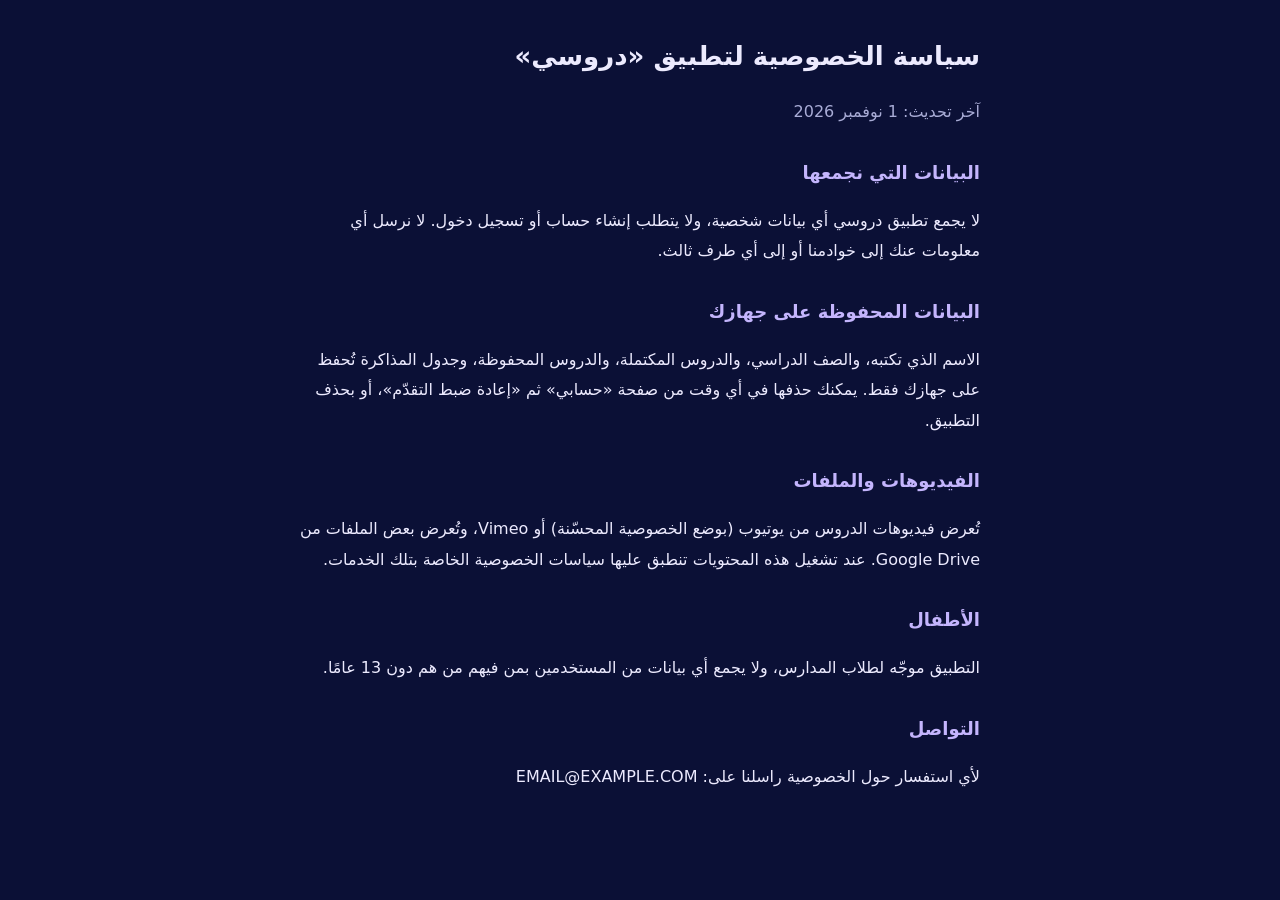
==== privacy.html @ b88fabf0 "Add files via upload" ====
<!doctype html>
<html lang="ar" dir="rtl">
<head>
<meta charset="utf-8">
<meta name="viewport" content="width=device-width,initial-scale=1">
<title>سياسة الخصوصية – دروسي</title>
<style>
:root{color-scheme:dark}
body{margin:0;background:#0b1036;color:#eceafe;font-family:"Tajawal",system-ui,sans-serif;line-height:1.9}
main{max-width:680px;margin:0 auto;padding:32px max(18px,env(safe-area-inset-right)) 48px max(18px,env(safe-area-inset-left))}
h1{font-size:26px;margin:0 0 4px}h2{font-size:18px;margin:28px 0 6px;color:#c4b5fd}
.muted{color:#a9acd6}a{color:#c4b5fd}
</style>
</head>
<body>
<main>
<h1>سياسة الخصوصية لتطبيق «دروسي»</h1>
<p class="muted">آخر تحديث: 1 نوفمبر 2026</p>

<h2>البيانات التي نجمعها</h2>
<p>لا يجمع تطبيق دروسي أي بيانات شخصية، ولا يتطلب إنشاء حساب أو تسجيل دخول. لا نرسل أي معلومات عنك إلى خوادمنا أو إلى أي طرف ثالث.</p>

<h2>البيانات المحفوظة على جهازك</h2>
<p>الاسم الذي تكتبه، والصف الدراسي، والدروس المكتملة، والدروس المحفوظة، وجدول المذاكرة تُحفظ على جهازك فقط. يمكنك حذفها في أي وقت من صفحة «حسابي» ثم «إعادة ضبط التقدّم»، أو بحذف التطبيق.</p>

<h2>الفيديوهات والملفات</h2>
<p>تُعرض فيديوهات الدروس من يوتيوب (بوضع الخصوصية المحسّنة) أو Vimeo، وتُعرض بعض الملفات من Google Drive. عند تشغيل هذه المحتويات تنطبق عليها سياسات الخصوصية الخاصة بتلك الخدمات.</p>

<h2>الأطفال</h2>
<p>التطبيق موجّه لطلاب المدارس، ولا يجمع أي بيانات من المستخدمين بمن فيهم من هم دون 13 عامًا.</p>

<h2>التواصل</h2>
<p>لأي استفسار حول الخصوصية راسلنا على: <span id="mail">EMAIL@EXAMPLE.COM</span></p>
</main>
</body>
</html>
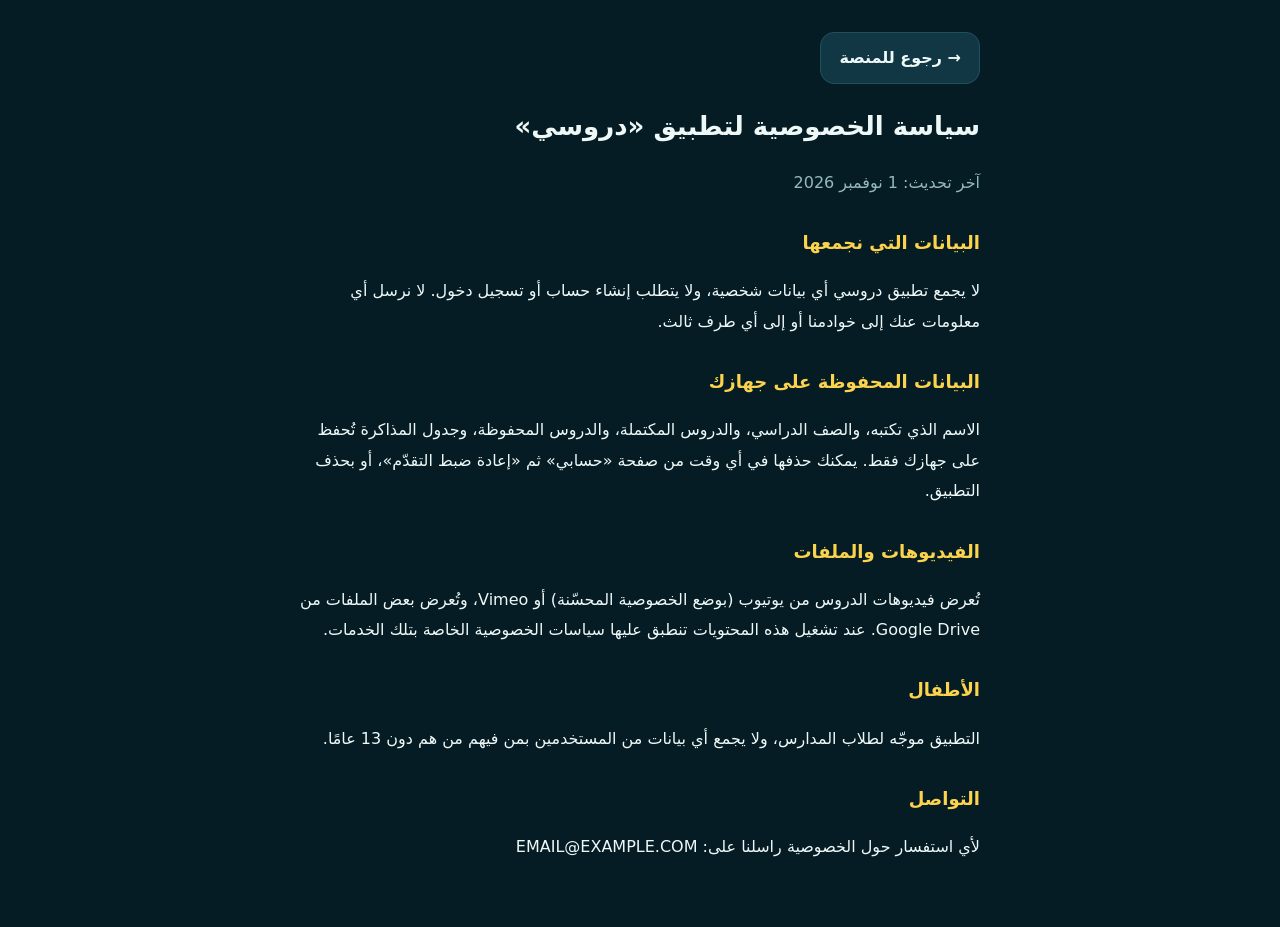
==== commit 21d4a3ea: "Add files via upload" ====
--- a/privacy.html
+++ b/privacy.html
@@ -6,14 +6,16 @@
 <title>سياسة الخصوصية – دروسي</title>
 <style>
 :root{color-scheme:dark}
-body{margin:0;background:#0b1036;color:#eceafe;font-family:"Tajawal",system-ui,sans-serif;line-height:1.9}
+body{margin:0;background:#061c24;color:#eef8f7;font-family:"Tajawal",system-ui,sans-serif;line-height:1.9}
 main{max-width:680px;margin:0 auto;padding:32px max(18px,env(safe-area-inset-right)) 48px max(18px,env(safe-area-inset-left))}
-h1{font-size:26px;margin:0 0 4px}h2{font-size:18px;margin:28px 0 6px;color:#c4b5fd}
-.muted{color:#a9acd6}a{color:#c4b5fd}
+h1{font-size:26px;margin:0 0 4px}h2{font-size:18px;margin:28px 0 6px;color:#fcd34d}
+.muted{color:#97b8bf}a{color:#fcd34d}
+.back{display:inline-flex;align-items:center;gap:6px;margin-bottom:18px;padding:10px 18px;border-radius:14px;background:#123744;border:1px solid #21505d;color:#eef8f7;text-decoration:none;font-weight:700;font-size:16px}
 </style>
 </head>
 <body>
 <main>
+<a class="back" href="./" onclick="if(history.length>1){history.back();return false}">→ رجوع للمنصة</a>
 <h1>سياسة الخصوصية لتطبيق «دروسي»</h1>
 <p class="muted">آخر تحديث: 1 نوفمبر 2026</p>
 
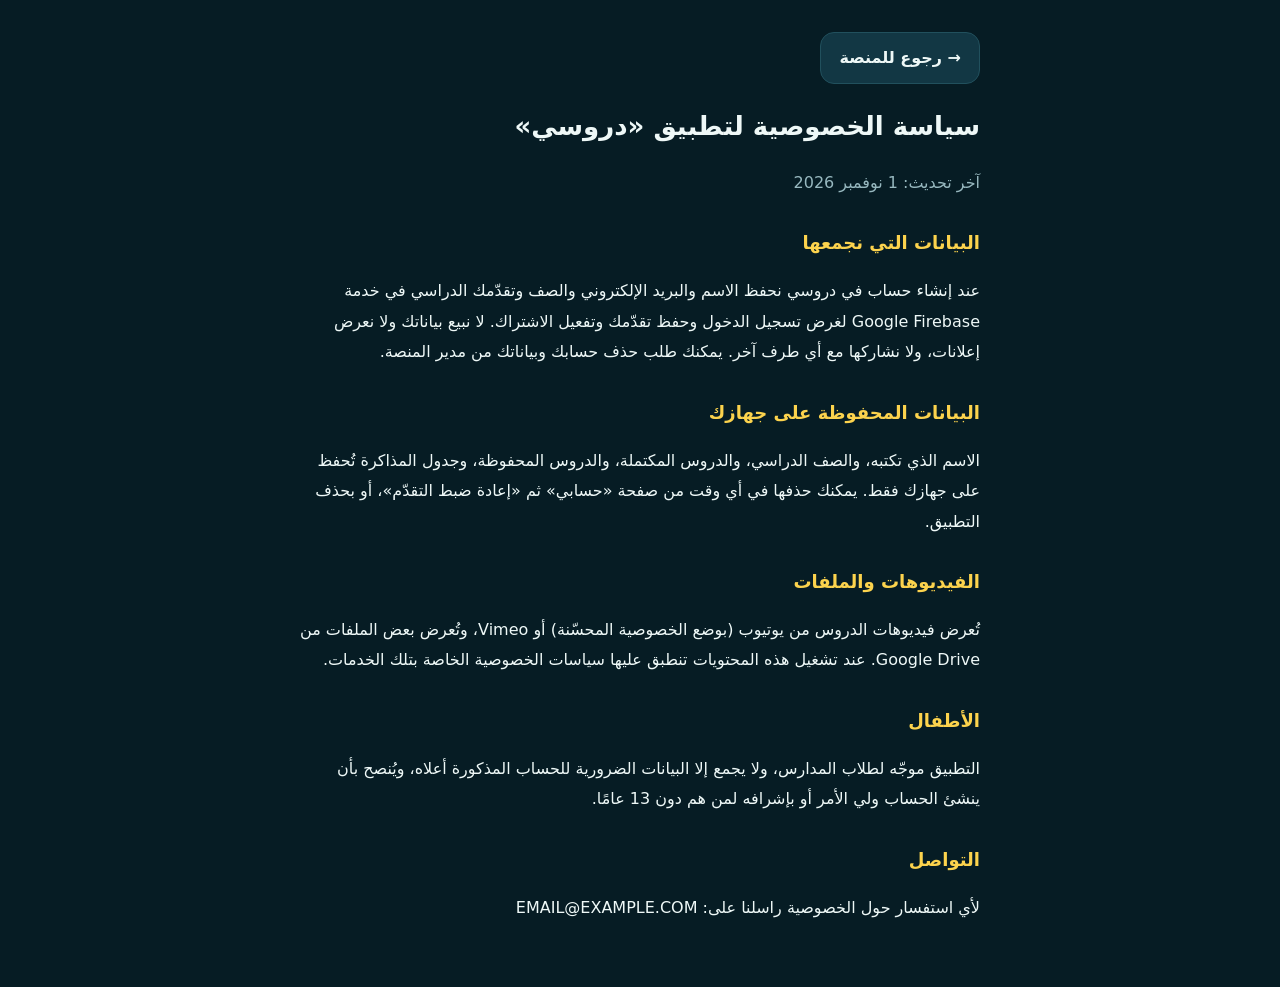
==== commit 45d5bdd1: "دروسي: حسابات Firebase وأدوار مدير/معلم/طالب Co-Authored-By: Claude Sonnet 5.5 <noreply@anthropic.co" ====
--- a/privacy.html
+++ b/privacy.html
@@ -20,7 +20,7 @@
 <p class="muted">آخر تحديث: 1 نوفمبر 2026</p>
 
 <h2>البيانات التي نجمعها</h2>
-<p>لا يجمع تطبيق دروسي أي بيانات شخصية، ولا يتطلب إنشاء حساب أو تسجيل دخول. لا نرسل أي معلومات عنك إلى خوادمنا أو إلى أي طرف ثالث.</p>
+<p>عند إنشاء حساب في دروسي نحفظ الاسم والبريد الإلكتروني والصف وتقدّمك الدراسي في خدمة Google Firebase لغرض تسجيل الدخول وحفظ تقدّمك وتفعيل الاشتراك. لا نبيع بياناتك ولا نعرض إعلانات، ولا نشاركها مع أي طرف آخر. يمكنك طلب حذف حسابك وبياناتك من مدير المنصة.</p>
 
 <h2>البيانات المحفوظة على جهازك</h2>
 <p>الاسم الذي تكتبه، والصف الدراسي، والدروس المكتملة، والدروس المحفوظة، وجدول المذاكرة تُحفظ على جهازك فقط. يمكنك حذفها في أي وقت من صفحة «حسابي» ثم «إعادة ضبط التقدّم»، أو بحذف التطبيق.</p>
@@ -29,7 +29,7 @@
 <p>تُعرض فيديوهات الدروس من يوتيوب (بوضع الخصوصية المحسّنة) أو Vimeo، وتُعرض بعض الملفات من Google Drive. عند تشغيل هذه المحتويات تنطبق عليها سياسات الخصوصية الخاصة بتلك الخدمات.</p>
 
 <h2>الأطفال</h2>
-<p>التطبيق موجّه لطلاب المدارس، ولا يجمع أي بيانات من المستخدمين بمن فيهم من هم دون 13 عامًا.</p>
+<p>التطبيق موجّه لطلاب المدارس، ولا يجمع إلا البيانات الضرورية للحساب المذكورة أعلاه، ويُنصح بأن ينشئ الحساب ولي الأمر أو بإشرافه لمن هم دون 13 عامًا.</p>
 
 <h2>التواصل</h2>
 <p>لأي استفسار حول الخصوصية راسلنا على: <span id="mail">EMAIL@EXAMPLE.COM</span></p>
